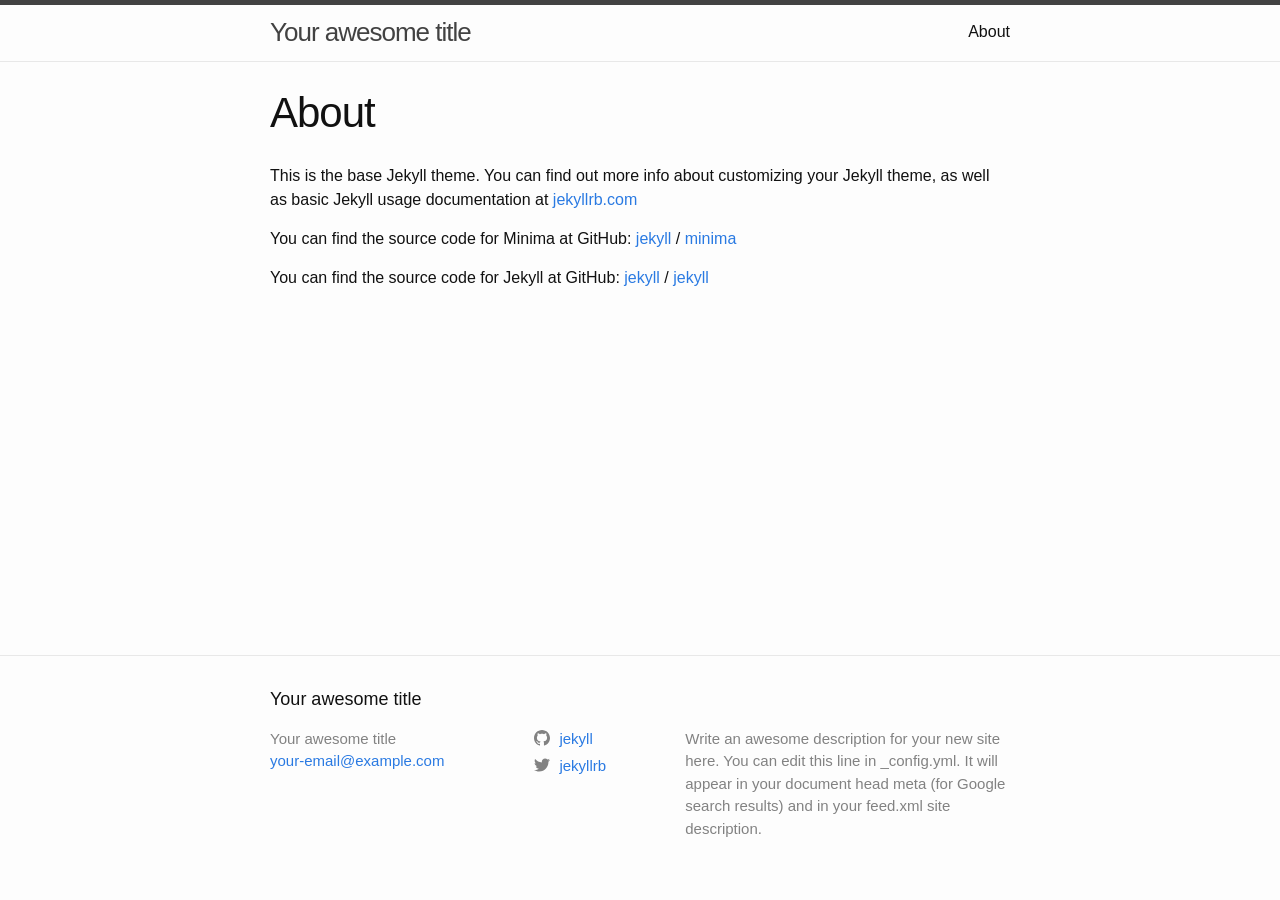
==== about/index.html @ 185dae48 "jekyll init" ====
<!DOCTYPE html>
<html lang="en"><head>
  <meta charset="utf-8">
  <meta http-equiv="X-UA-Compatible" content="IE=edge">
  <meta name="viewport" content="width=device-width, initial-scale=1"><!-- Begin Jekyll SEO tag v2.8.0 -->
<title>About | Your awesome title</title>
<meta name="generator" content="Jekyll v4.3.4" />
<meta property="og:title" content="About" />
<meta property="og:locale" content="en_US" />
<meta name="description" content="Write an awesome description for your new site here. You can edit this line in _config.yml. It will appear in your document head meta (for Google search results) and in your feed.xml site description." />
<meta property="og:description" content="Write an awesome description for your new site here. You can edit this line in _config.yml. It will appear in your document head meta (for Google search results) and in your feed.xml site description." />
<link rel="canonical" href="http://localhost:4000/about/" />
<meta property="og:url" content="http://localhost:4000/about/" />
<meta property="og:site_name" content="Your awesome title" />
<meta property="og:type" content="website" />
<meta name="twitter:card" content="summary" />
<meta property="twitter:title" content="About" />
<script type="application/ld+json">
{"@context":"https://schema.org","@type":"WebSite","description":"Write an awesome description for your new site here. You can edit this line in _config.yml. It will appear in your document head meta (for Google search results) and in your feed.xml site description.","headline":"About","name":"Your awesome title","url":"http://localhost:4000/about/"}</script>
<!-- End Jekyll SEO tag -->
<link rel="stylesheet" href="/assets/main.css"><link type="application/atom+xml" rel="alternate" href="http://localhost:4000/feed.xml" title="Your awesome title" /></head>
<body><header class="site-header" role="banner">

  <div class="wrapper"><a class="site-title" rel="author" href="/">Your awesome title</a><nav class="site-nav">
        <input type="checkbox" id="nav-trigger" class="nav-trigger" />
        <label for="nav-trigger">
          <span class="menu-icon">
            <svg viewBox="0 0 18 15" width="18px" height="15px">
              <path d="M18,1.484c0,0.82-0.665,1.484-1.484,1.484H1.484C0.665,2.969,0,2.304,0,1.484l0,0C0,0.665,0.665,0,1.484,0 h15.032C17.335,0,18,0.665,18,1.484L18,1.484z M18,7.516C18,8.335,17.335,9,16.516,9H1.484C0.665,9,0,8.335,0,7.516l0,0 c0-0.82,0.665-1.484,1.484-1.484h15.032C17.335,6.031,18,6.696,18,7.516L18,7.516z M18,13.516C18,14.335,17.335,15,16.516,15H1.484 C0.665,15,0,14.335,0,13.516l0,0c0-0.82,0.665-1.483,1.484-1.483h15.032C17.335,12.031,18,12.695,18,13.516L18,13.516z"/>
            </svg>
          </span>
        </label>

        <div class="trigger"><a class="page-link" href="/about/">About</a></div>
      </nav></div>
</header>
<main class="page-content" aria-label="Content">
      <div class="wrapper">
        <article class="post">

  <header class="post-header">
    <h1 class="post-title">About</h1>
  </header>

  <div class="post-content">
    <p>This is the base Jekyll theme. You can find out more info about customizing your Jekyll theme, as well as basic Jekyll usage documentation at <a href="https://jekyllrb.com/">jekyllrb.com</a></p>

<p>You can find the source code for Minima at GitHub:
<a href="https://github.com/jekyll">jekyll</a> /
<a href="https://github.com/jekyll/minima">minima</a></p>

<p>You can find the source code for Jekyll at GitHub:
<a href="https://github.com/jekyll">jekyll</a> /
<a href="https://github.com/jekyll/jekyll">jekyll</a></p>


  </div>

</article>

      </div>
    </main><footer class="site-footer h-card">
  <data class="u-url" href="/"></data>

  <div class="wrapper">

    <h2 class="footer-heading">Your awesome title</h2>

    <div class="footer-col-wrapper">
      <div class="footer-col footer-col-1">
        <ul class="contact-list">
          <li class="p-name">Your awesome title</li><li><a class="u-email" href="mailto:your-email@example.com">your-email@example.com</a></li></ul>
      </div>

      <div class="footer-col footer-col-2"><ul class="social-media-list"><li><a href="https://github.com/jekyll"><svg class="svg-icon"><use xlink:href="/assets/minima-social-icons.svg#github"></use></svg> <span class="username">jekyll</span></a></li><li><a href="https://www.twitter.com/jekyllrb"><svg class="svg-icon"><use xlink:href="/assets/minima-social-icons.svg#twitter"></use></svg> <span class="username">jekyllrb</span></a></li></ul>
</div>

      <div class="footer-col footer-col-3">
        <p>Write an awesome description for your new site here. You can edit this line in _config.yml. It will appear in your document head meta (for Google search results) and in your feed.xml site description.</p>
      </div>
    </div>

  </div>

</footer>
</body>

</html>
---- assets/main.css ----
/**
 * Reset some basic elements
 */
body, h1, h2, h3, h4, h5, h6,
p, blockquote, pre, hr,
dl, dd, ol, ul, figure {
  margin: 0;
  padding: 0;
}

/**
 * Basic styling
 */
body {
  font: 400 16px/1.5 -apple-system, BlinkMacSystemFont, "Segoe UI", Roboto, Helvetica, Arial, sans-serif, "Apple Color Emoji", "Segoe UI Emoji", "Segoe UI Symbol";
  color: #111;
  background-color: #fdfdfd;
  -webkit-text-size-adjust: 100%;
  -webkit-font-feature-settings: "kern" 1;
  -moz-font-feature-settings: "kern" 1;
  -o-font-feature-settings: "kern" 1;
  font-feature-settings: "kern" 1;
  font-kerning: normal;
  display: flex;
  min-height: 100vh;
  flex-direction: column;
}

/**
 * Set `margin-bottom` to maintain vertical rhythm
 */
h1, h2, h3, h4, h5, h6,
p, blockquote, pre,
ul, ol, dl, figure,
.highlight {
  margin-bottom: 15px;
}

/**
 * `main` element
 */
main {
  display: block; /* Default value of `display` of `main` element is 'inline' in IE 11. */
}

/**
 * Images
 */
img {
  max-width: 100%;
  vertical-align: middle;
}

/**
 * Figures
 */
figure > img {
  display: block;
}

figcaption {
  font-size: 14px;
}

/**
 * Lists
 */
ul, ol {
  margin-left: 30px;
}

li > ul,
li > ol {
  margin-bottom: 0;
}

/**
 * Headings
 */
h1, h2, h3, h4, h5, h6 {
  font-weight: 400;
}

/**
 * Links
 */
a {
  color: #2a7ae2;
  text-decoration: none;
}
a:visited {
  color: rgb(22.9483471074, 86.2541322314, 168.5516528926);
}
a:hover {
  color: #111;
  text-decoration: underline;
}
.social-media-list a:hover {
  text-decoration: none;
}
.social-media-list a:hover .username {
  text-decoration: underline;
}

/**
 * Blockquotes
 */
blockquote {
  color: #828282;
  border-left: 4px solid #e8e8e8;
  padding-left: 15px;
  font-size: 18px;
  letter-spacing: -1px;
  font-style: italic;
}
blockquote > :last-child {
  margin-bottom: 0;
}

/**
 * Code formatting
 */
pre,
code {
  font-size: 15px;
  border: 1px solid #e8e8e8;
  border-radius: 3px;
  background-color: #eef;
}

code {
  padding: 1px 5px;
}

pre {
  padding: 8px 12px;
  overflow-x: auto;
}
pre > code {
  border: 0;
  padding-right: 0;
  padding-left: 0;
}

/**
 * Wrapper
 */
.wrapper {
  max-width: -webkit-calc(800px - (30px * 2));
  max-width: calc(800px - 30px * 2);
  margin-right: auto;
  margin-left: auto;
  padding-right: 30px;
  padding-left: 30px;
}
@media screen and (max-width: 800px) {
  .wrapper {
    max-width: -webkit-calc(800px - (30px));
    max-width: calc(800px - (30px));
    padding-right: 15px;
    padding-left: 15px;
  }
}

/**
 * Clearfix
 */
.footer-col-wrapper:after, .wrapper:after {
  content: "";
  display: table;
  clear: both;
}

/**
 * Icons
 */
.svg-icon {
  width: 16px;
  height: 16px;
  display: inline-block;
  fill: #828282;
  padding-right: 5px;
  vertical-align: text-top;
}

.social-media-list li + li {
  padding-top: 5px;
}

/**
 * Tables
 */
table {
  margin-bottom: 30px;
  width: 100%;
  text-align: left;
  color: rgb(62.9, 62.9, 62.9);
  border-collapse: collapse;
  border: 1px solid #e8e8e8;
}
table tr:nth-child(even) {
  background-color: rgb(247.3, 247.3, 247.3);
}
table th, table td {
  padding: 9.999999999px 15px;
}
table th {
  background-color: rgb(239.65, 239.65, 239.65);
  border: 1px solid rgb(221.8, 221.8, 221.8);
  border-bottom-color: rgb(201.4, 201.4, 201.4);
}
table td {
  border: 1px solid #e8e8e8;
}

/**
 * Site header
 */
.site-header {
  border-top: 5px solid rgb(66.25, 66.25, 66.25);
  border-bottom: 1px solid #e8e8e8;
  min-height: 55.95px;
  position: relative;
}

.site-title {
  font-size: 26px;
  font-weight: 300;
  line-height: 54px;
  letter-spacing: -1px;
  margin-bottom: 0;
  float: left;
}
.site-title, .site-title:visited {
  color: rgb(66.25, 66.25, 66.25);
}

.site-nav {
  float: right;
  line-height: 54px;
}
.site-nav .nav-trigger {
  display: none;
}
.site-nav .menu-icon {
  display: none;
}
.site-nav .page-link {
  color: #111;
  line-height: 1.5;
}
.site-nav .page-link:not(:last-child) {
  margin-right: 20px;
}
@media screen and (max-width: 600px) {
  .site-nav {
    position: absolute;
    top: 9px;
    right: 15px;
    background-color: #fdfdfd;
    border: 1px solid #e8e8e8;
    border-radius: 5px;
    text-align: right;
  }
  .site-nav label[for=nav-trigger] {
    display: block;
    float: right;
    width: 36px;
    height: 36px;
    z-index: 2;
    cursor: pointer;
  }
  .site-nav .menu-icon {
    display: block;
    float: right;
    width: 36px;
    height: 26px;
    line-height: 0;
    padding-top: 10px;
    text-align: center;
  }
  .site-nav .menu-icon > svg {
    fill: rgb(66.25, 66.25, 66.25);
  }
  .site-nav input ~ .trigger {
    clear: both;
    display: none;
  }
  .site-nav input:checked ~ .trigger {
    display: block;
    padding-bottom: 5px;
  }
  .site-nav .page-link {
    display: block;
    margin-left: 20px;
    padding: 5px 10px;
  }
  .site-nav .page-link:not(:last-child) {
    margin-right: 0;
  }
}

/**
 * Site footer
 */
.site-footer {
  border-top: 1px solid #e8e8e8;
  padding: 30px 0;
}

.footer-heading {
  font-size: 18px;
  margin-bottom: 15px;
}

.contact-list,
.social-media-list {
  list-style: none;
  margin-left: 0;
}

.footer-col-wrapper {
  font-size: 15px;
  color: #828282;
  margin-left: -15px;
}

.footer-col {
  float: left;
  margin-bottom: 15px;
  padding-left: 15px;
}

.footer-col-1 {
  width: -webkit-calc(35% - (30px / 2));
  width: calc(35% - 30px / 2);
}

.footer-col-2 {
  width: -webkit-calc(20% - (30px / 2));
  width: calc(20% - 30px / 2);
}

.footer-col-3 {
  width: -webkit-calc(45% - (30px / 2));
  width: calc(45% - 30px / 2);
}

@media screen and (max-width: 800px) {
  .footer-col-1,
  .footer-col-2 {
    width: -webkit-calc(50% - (30px / 2));
    width: calc(50% - 30px / 2);
  }
  .footer-col-3 {
    width: -webkit-calc(100% - (30px / 2));
    width: calc(100% - 30px / 2);
  }
}
@media screen and (max-width: 600px) {
  .footer-col {
    float: none;
    width: -webkit-calc(100% - (30px / 2));
    width: calc(100% - 30px / 2);
  }
}
/**
 * Page content
 */
.page-content {
  padding: 30px 0;
  flex: 1;
}

.page-heading {
  font-size: 32px;
}

.post-list-heading {
  font-size: 28px;
}

.post-list {
  margin-left: 0;
  list-style: none;
}
.post-list > li {
  margin-bottom: 30px;
}

.post-meta {
  font-size: 14px;
  color: #828282;
}

.post-link {
  display: block;
  font-size: 24px;
}

/**
 * Posts
 */
.post-header {
  margin-bottom: 30px;
}

.post-title {
  font-size: 42px;
  letter-spacing: -1px;
  line-height: 1;
}
@media screen and (max-width: 800px) {
  .post-title {
    font-size: 36px;
  }
}

.post-content {
  margin-bottom: 30px;
}
.post-content h2 {
  font-size: 32px;
}
@media screen and (max-width: 800px) {
  .post-content h2 {
    font-size: 28px;
  }
}
.post-content h3 {
  font-size: 26px;
}
@media screen and (max-width: 800px) {
  .post-content h3 {
    font-size: 22px;
  }
}
.post-content h4 {
  font-size: 20px;
}
@media screen and (max-width: 800px) {
  .post-content h4 {
    font-size: 18px;
  }
}

/**
 * Syntax highlighting styles
 */
.highlight {
  background: #fff;
}
.highlighter-rouge .highlight {
  background: #eef;
}
.highlight .c {
  color: #998;
  font-style: italic;
}
.highlight .err {
  color: #a61717;
  background-color: #e3d2d2;
}
.highlight .k {
  font-weight: bold;
}
.highlight .o {
  font-weight: bold;
}
.highlight .cm {
  color: #998;
  font-style: italic;
}
.highlight .cp {
  color: #999;
  font-weight: bold;
}
.highlight .c1 {
  color: #998;
  font-style: italic;
}
.highlight .cs {
  color: #999;
  font-weight: bold;
  font-style: italic;
}
.highlight .gd {
  color: #000;
  background-color: #fdd;
}
.highlight .gd .x {
  color: #000;
  background-color: #faa;
}
.highlight .ge {
  font-style: italic;
}
.highlight .gr {
  color: #a00;
}
.highlight .gh {
  color: #999;
}
.highlight .gi {
  color: #000;
  background-color: #dfd;
}
.highlight .gi .x {
  color: #000;
  background-color: #afa;
}
.highlight .go {
  color: #888;
}
.highlight .gp {
  color: #555;
}
.highlight .gs {
  font-weight: bold;
}
.highlight .gu {
  color: #aaa;
}
.highlight .gt {
  color: #a00;
}
.highlight .kc {
  font-weight: bold;
}
.highlight .kd {
  font-weight: bold;
}
.highlight .kp {
  font-weight: bold;
}
.highlight .kr {
  font-weight: bold;
}
.highlight .kt {
  color: #458;
  font-weight: bold;
}
.highlight .m {
  color: #099;
}
.highlight .s {
  color: #d14;
}
.highlight .na {
  color: #008080;
}
.highlight .nb {
  color: #0086B3;
}
.highlight .nc {
  color: #458;
  font-weight: bold;
}
.highlight .no {
  color: #008080;
}
.highlight .ni {
  color: #800080;
}
.highlight .ne {
  color: #900;
  font-weight: bold;
}
.highlight .nf {
  color: #900;
  font-weight: bold;
}
.highlight .nn {
  color: #555;
}
.highlight .nt {
  color: #000080;
}
.highlight .nv {
  color: #008080;
}
.highlight .ow {
  font-weight: bold;
}
.highlight .w {
  color: #bbb;
}
.highlight .mf {
  color: #099;
}
.highlight .mh {
  color: #099;
}
.highlight .mi {
  color: #099;
}
.highlight .mo {
  color: #099;
}
.highlight .sb {
  color: #d14;
}
.highlight .sc {
  color: #d14;
}
.highlight .sd {
  color: #d14;
}
.highlight .s2 {
  color: #d14;
}
.highlight .se {
  color: #d14;
}
.highlight .sh {
  color: #d14;
}
.highlight .si {
  color: #d14;
}
.highlight .sx {
  color: #d14;
}
.highlight .sr {
  color: #009926;
}
.highlight .s1 {
  color: #d14;
}
.highlight .ss {
  color: #990073;
}
.highlight .bp {
  color: #999;
}
.highlight .vc {
  color: #008080;
}
.highlight .vg {
  color: #008080;
}
.highlight .vi {
  color: #008080;
}
.highlight .il {
  color: #099;
}

/*# sourceMappingURL=main.css.map */
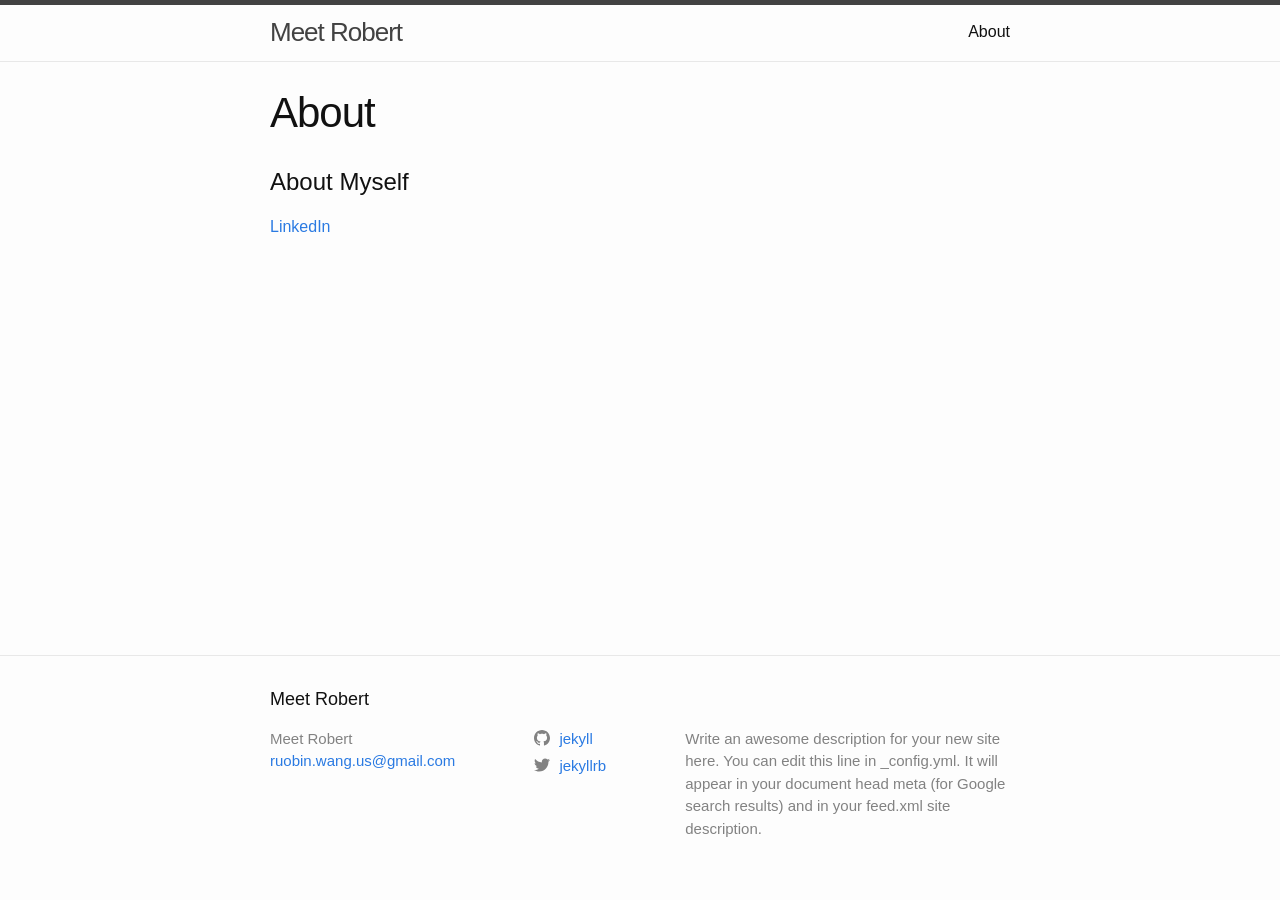
==== commit ee799f4a: "add more links and contents" ====
--- a/about/index.html
+++ b/about/index.html
@@ -3,25 +3,25 @@
   <meta charset="utf-8">
   <meta http-equiv="X-UA-Compatible" content="IE=edge">
   <meta name="viewport" content="width=device-width, initial-scale=1"><!-- Begin Jekyll SEO tag v2.8.0 -->
-<title>About | Your awesome title</title>
+<title>About | Meet Robert</title>
 <meta name="generator" content="Jekyll v4.3.4" />
 <meta property="og:title" content="About" />
 <meta property="og:locale" content="en_US" />
 <meta name="description" content="Write an awesome description for your new site here. You can edit this line in _config.yml. It will appear in your document head meta (for Google search results) and in your feed.xml site description." />
 <meta property="og:description" content="Write an awesome description for your new site here. You can edit this line in _config.yml. It will appear in your document head meta (for Google search results) and in your feed.xml site description." />
-<link rel="canonical" href="http://localhost:4000/about/" />
-<meta property="og:url" content="http://localhost:4000/about/" />
-<meta property="og:site_name" content="Your awesome title" />
+<link rel="canonical" href="https://ruobin.github.io/about/" />
+<meta property="og:url" content="https://ruobin.github.io/about/" />
+<meta property="og:site_name" content="Meet Robert" />
 <meta property="og:type" content="website" />
 <meta name="twitter:card" content="summary" />
 <meta property="twitter:title" content="About" />
 <script type="application/ld+json">
-{"@context":"https://schema.org","@type":"WebSite","description":"Write an awesome description for your new site here. You can edit this line in _config.yml. It will appear in your document head meta (for Google search results) and in your feed.xml site description.","headline":"About","name":"Your awesome title","url":"http://localhost:4000/about/"}</script>
+{"@context":"https://schema.org","@type":"WebSite","description":"Write an awesome description for your new site here. You can edit this line in _config.yml. It will appear in your document head meta (for Google search results) and in your feed.xml site description.","headline":"About","name":"Meet Robert","url":"https://ruobin.github.io/about/"}</script>
 <!-- End Jekyll SEO tag -->
-<link rel="stylesheet" href="/assets/main.css"><link type="application/atom+xml" rel="alternate" href="http://localhost:4000/feed.xml" title="Your awesome title" /></head>
+<link rel="stylesheet" href="/assets/main.css"><link type="application/atom+xml" rel="alternate" href="https://ruobin.github.io/feed.xml" title="Meet Robert" /></head>
 <body><header class="site-header" role="banner">
 
-  <div class="wrapper"><a class="site-title" rel="author" href="/">Your awesome title</a><nav class="site-nav">
+  <div class="wrapper"><a class="site-title" rel="author" href="/">Meet Robert</a><nav class="site-nav">
         <input type="checkbox" id="nav-trigger" class="nav-trigger" />
         <label for="nav-trigger">
           <span class="menu-icon">
@@ -43,16 +43,8 @@
   </header>
 
   <div class="post-content">
-    <p>This is the base Jekyll theme. You can find out more info about customizing your Jekyll theme, as well as basic Jekyll usage documentation at <a href="https://jekyllrb.com/">jekyllrb.com</a></p>
-
-<p>You can find the source code for Minima at GitHub:
-<a href="https://github.com/jekyll">jekyll</a> /
-<a href="https://github.com/jekyll/minima">minima</a></p>
-
-<p>You can find the source code for Jekyll at GitHub:
-<a href="https://github.com/jekyll">jekyll</a> /
-<a href="https://github.com/jekyll/jekyll">jekyll</a></p>
-
+    <h1 id="about-myself">About Myself</h1>
+<p><a href="https://www.linkedin.com/in/robert-wang-062a2339">LinkedIn</a></p>
 
   </div>
 
@@ -64,12 +56,12 @@
 
   <div class="wrapper">
 
-    <h2 class="footer-heading">Your awesome title</h2>
+    <h2 class="footer-heading">Meet Robert</h2>
 
     <div class="footer-col-wrapper">
       <div class="footer-col footer-col-1">
         <ul class="contact-list">
-          <li class="p-name">Your awesome title</li><li><a class="u-email" href="mailto:your-email@example.com">your-email@example.com</a></li></ul>
+          <li class="p-name">Meet Robert</li><li><a class="u-email" href="mailto:ruobin.wang.us@gmail.com">ruobin.wang.us@gmail.com</a></li></ul>
       </div>
 
       <div class="footer-col footer-col-2"><ul class="social-media-list"><li><a href="https://github.com/jekyll"><svg class="svg-icon"><use xlink:href="/assets/minima-social-icons.svg#github"></use></svg> <span class="username">jekyll</span></a></li><li><a href="https://www.twitter.com/jekyllrb"><svg class="svg-icon"><use xlink:href="/assets/minima-social-icons.svg#twitter"></use></svg> <span class="username">jekyllrb</span></a></li></ul>
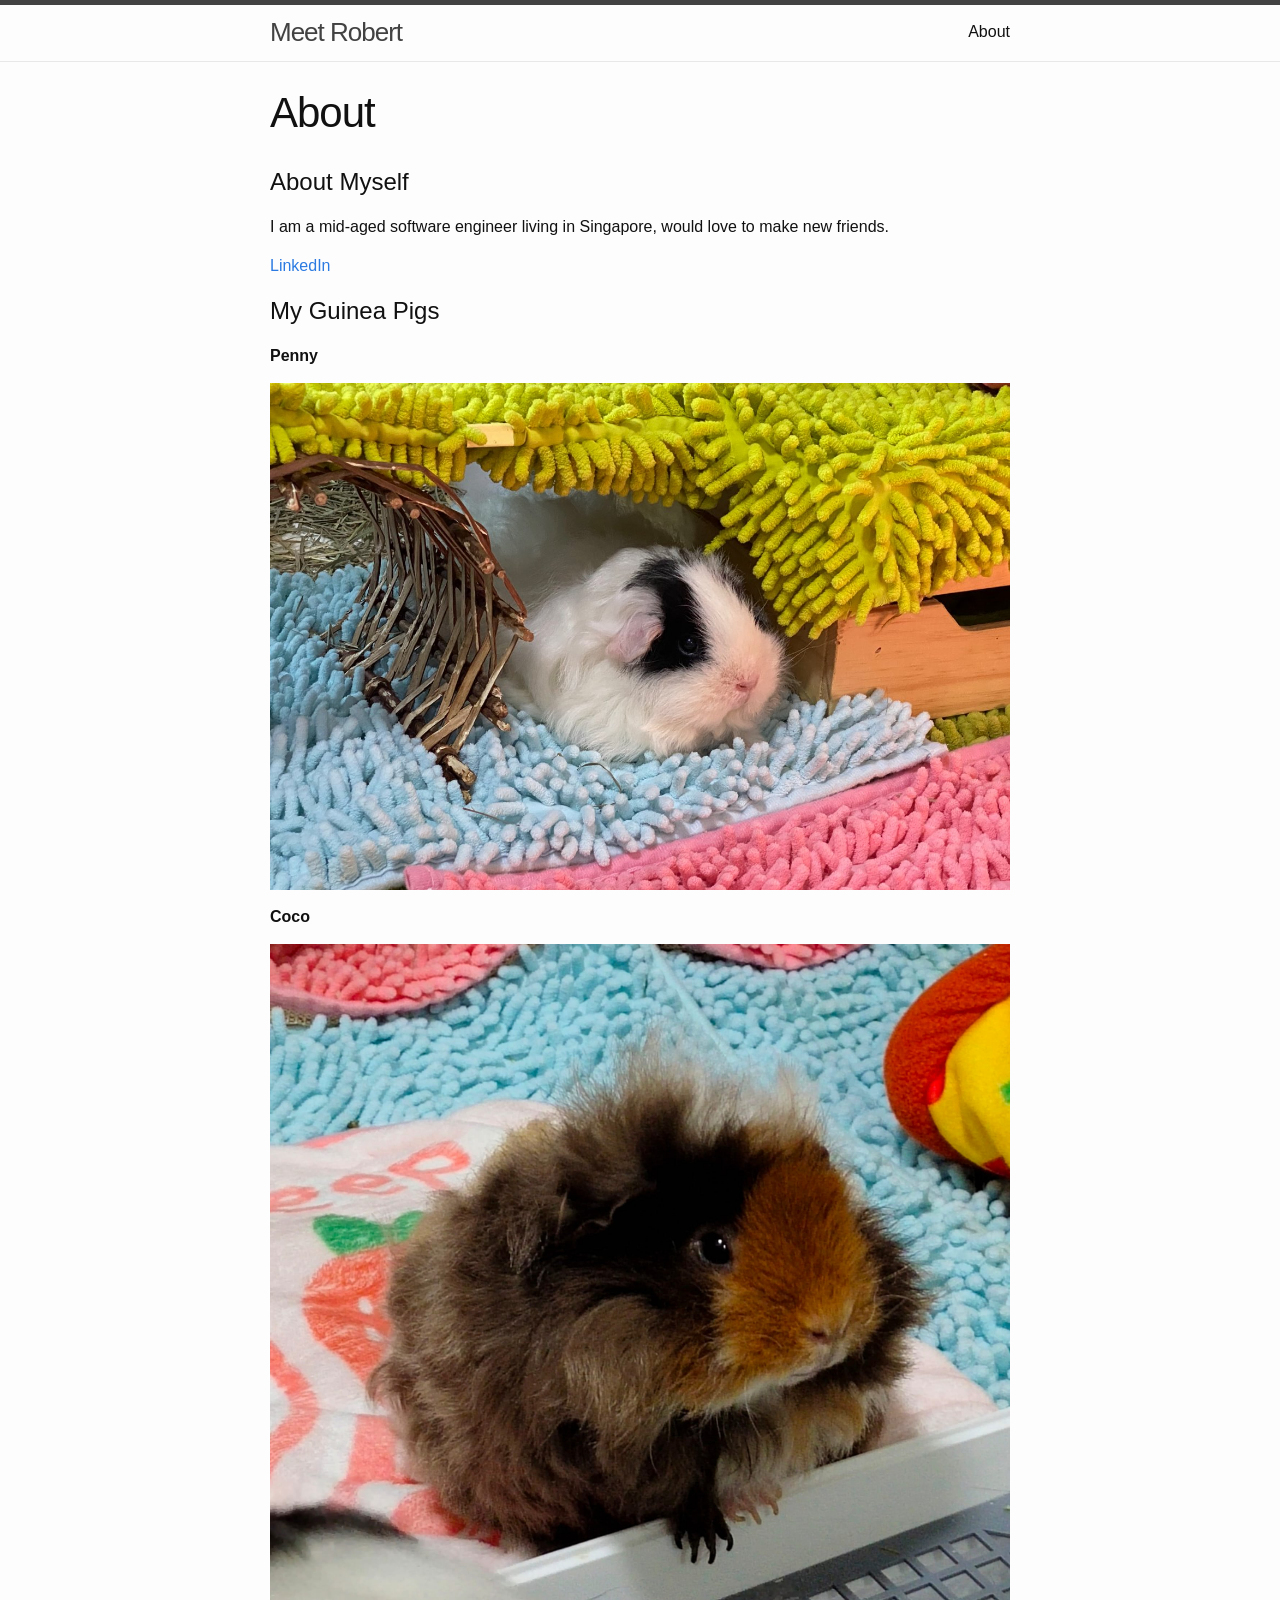
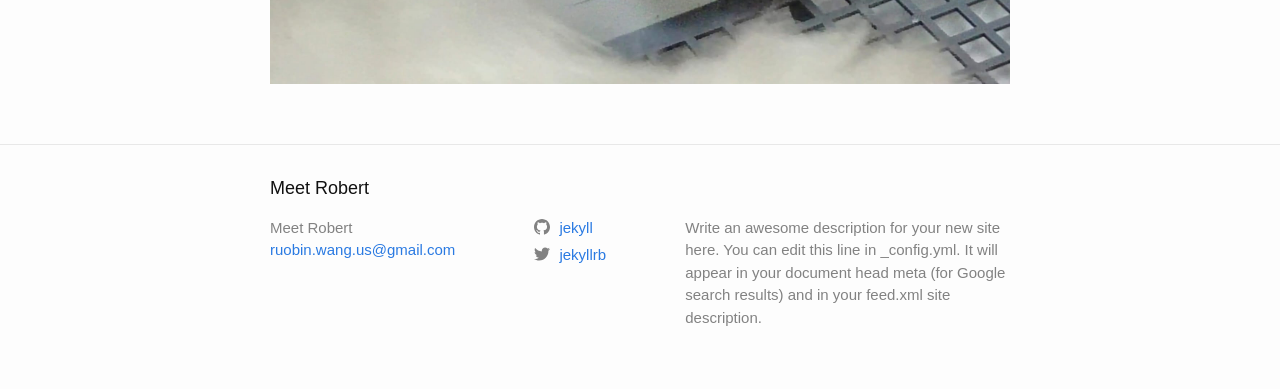
==== commit ba391f23: "refine" ====
--- a/about/index.html
+++ b/about/index.html
@@ -44,7 +44,19 @@
 
   <div class="post-content">
     <h1 id="about-myself">About Myself</h1>
+
+<p>I am a mid-aged software engineer living in Singapore, would love to make new friends.</p>
+
 <p><a href="https://www.linkedin.com/in/robert-wang-062a2339">LinkedIn</a></p>
+
+<h1 id="my-guinea-pigs">My Guinea Pigs</h1>
+<p><strong>Penny</strong></p>
+
+<p><img src="/images/penny.jpg" alt="Penny" /></p>
+
+<p><strong>Coco</strong></p>
+
+<p><img src="/images/coco.jpg" alt="Coco" /></p>
 
   </div>
 
